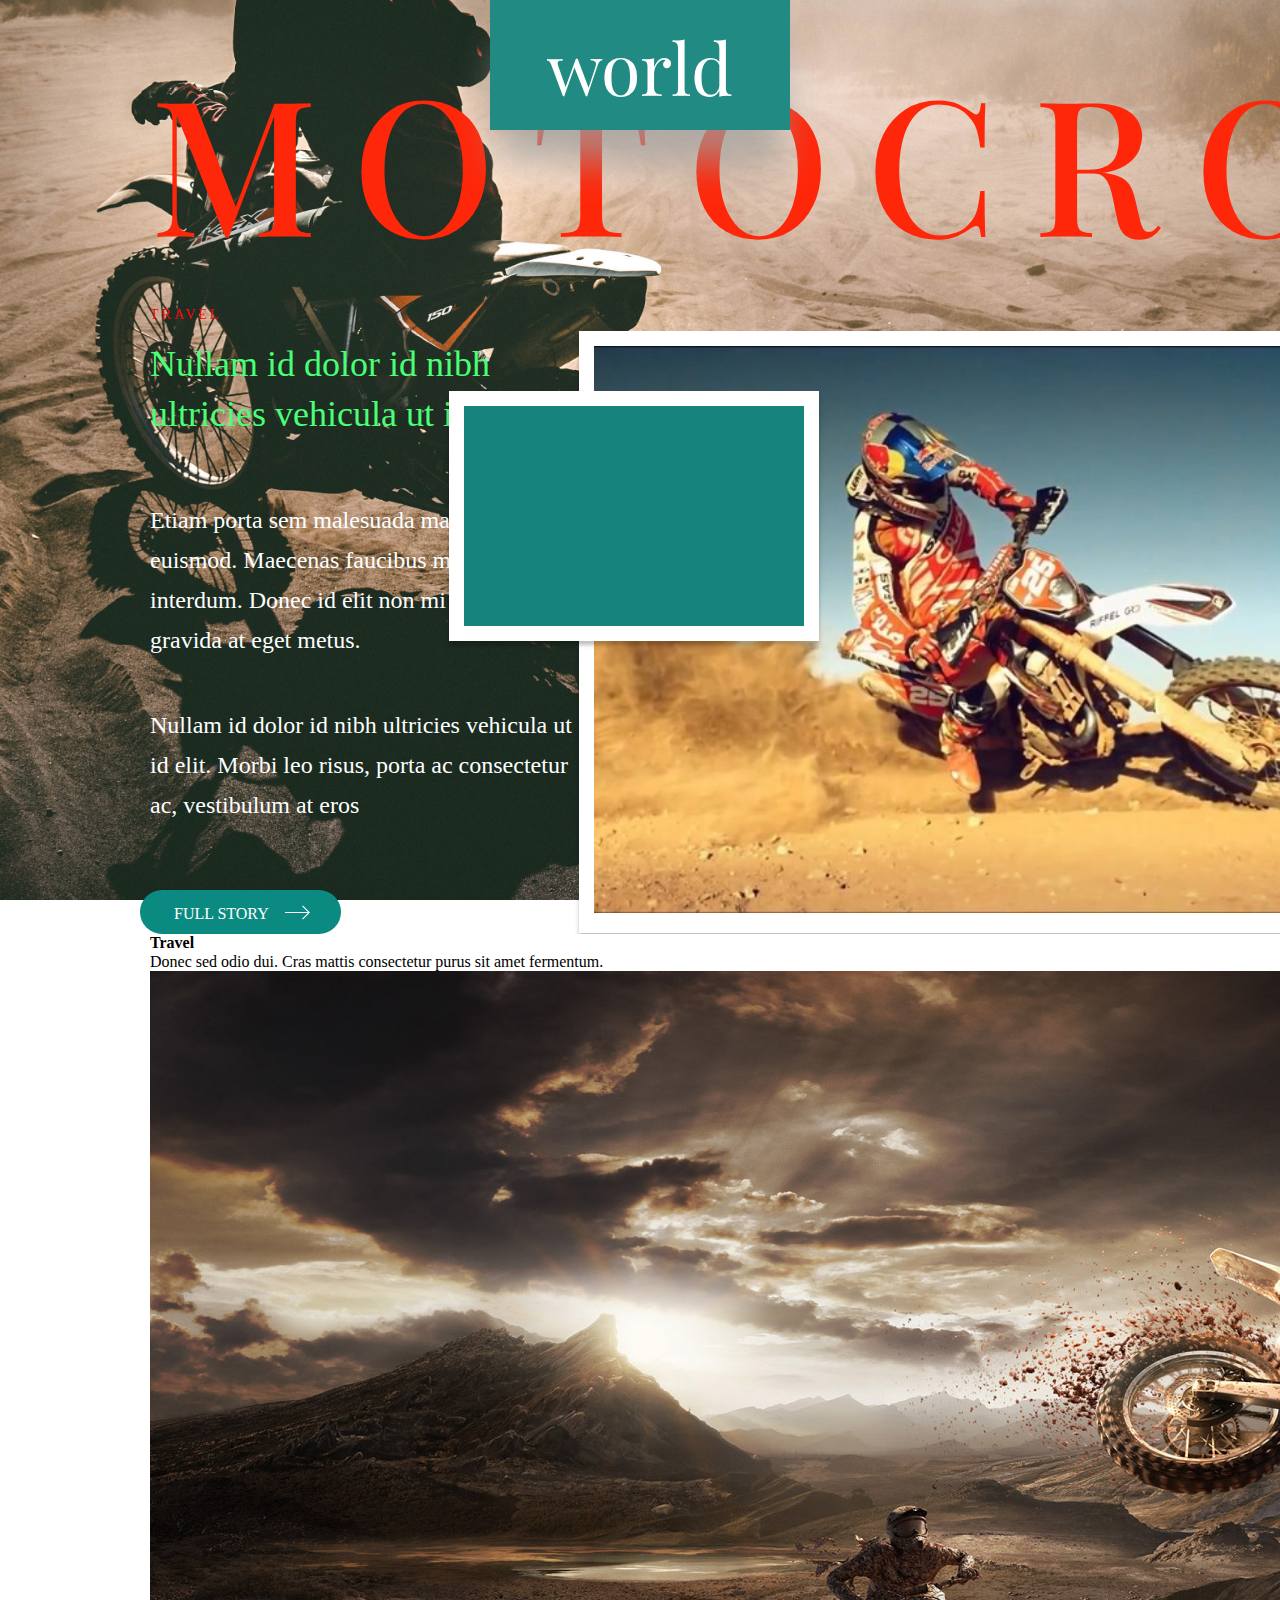
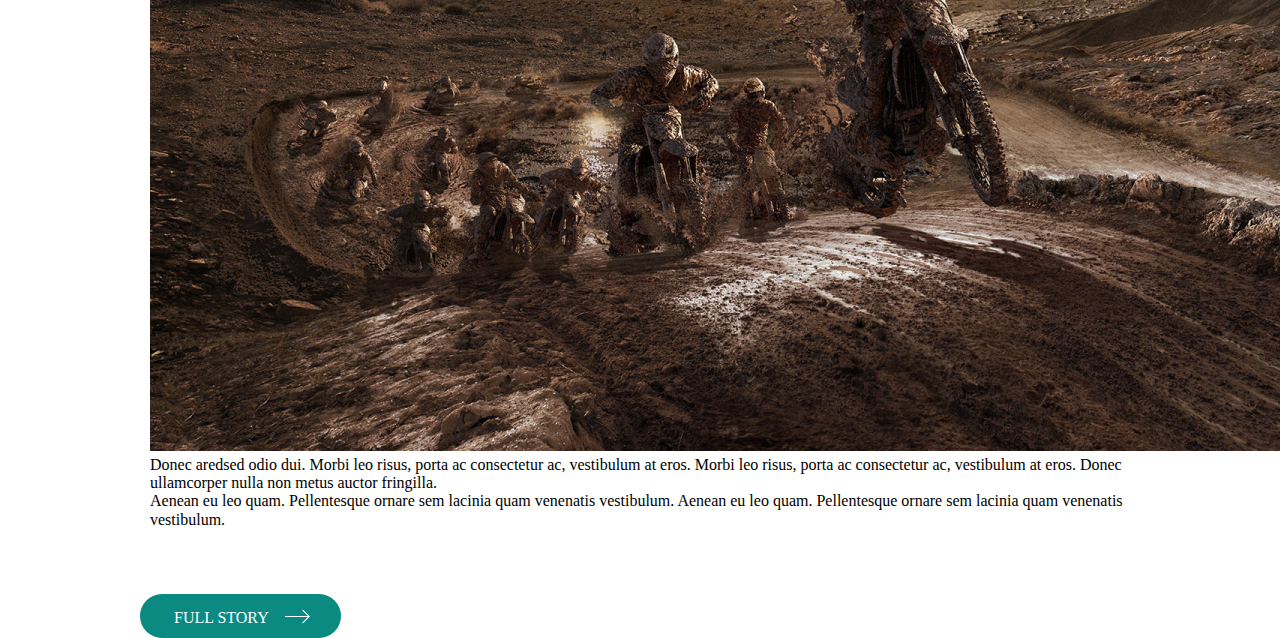
==== index.html @ e34ed67e "aboba" ====
<!DOCTYPE html>
<html lang="en">
<head>
 <title>motocross</title>
 <!-- Meta -->
 <meta charset="utf-8">
 <meta http-equiv="X-UA-Compatible" content="IE=edge">
 <meta name="viewport" content="width=device-width, initial-scale=1.0">
 <meta name="description" content="">
 <meta name="author" content="">
  <!-- Fonts -->
 <link rel="preconnect" href="https://fonts.googleapis.com">
 <link rel="preconnect" href="https://fonts.gstatic.com" crossorigin>
 <link href="https://fonts.googleapis.com/css2?family=Playfair+Display:wght@400;600&display=swap" rel="stylesheet">
 <!-- Global CSS -->
 <link rel="stylesheet" href="./assets/css/normalize.css">
 <link rel="stylesheet" href="./assets/css/styles.css">
</head>
<body>
    
    <!-- ******HEADER****** -->
    <header id="header" class="header">
        <div class="container">
            <p class="story">motocross</p>
            <div class="top-bar">
                <div class="block">
                    <p class="marcy">world</p>
                </div>
            </div>
            <div class="nav-menu">
                <ul class="manu">
                    <li class="link">Home page</li>
                    <li class="link">About Us</li>
                    <li class="link">Contact Us</li>
                </ul>
            </div>
        </div>
    </header>

    <main class="main content">
        <div class="container">
            <div class="row custom_new">
                <div class="div-text">
                    <h3 class="title">Travel</h3>
                    <p class="text__title">
                        Nullam id dolor id nibh ultricies vehicula ut id elit.
                    </p>
                    <div class="text__box">
                        <p class="text">
                            Etiam porta sem malesuada magna mollis euismod. Maecenas faucibus mollis interdum. Donec id elit non mi porta gravida at eget metus.
                        </p>
                        <p class="text">
                            Nullam id dolor id nibh ultricies vehicula ut id elit. Morbi leo risus, porta ac consectetur ac, vestibulum at eros
                        </p>
                    </div>
                    <a class="link" href="#" >
                        Full Story
                        <svg xmlns="http://www.w3.org/2000/svg" viewBox="0 0 25 25"><path style="fill:#232326" d="m17.5 5.999-.707.707 5.293 5.293H1v1h21.086l-5.294 5.295.707.707L24 12.499l-6.5-6.5z" data-name="Right"/></svg>
                    </a>
                </div>


                <div class="right__img-box">
                    <div class="img__two"></div>
<!--                    <img src=""-->
<!--                         alt="Image onTop"class="imgabove">-->

                    <div class="img-blog">
                        <img src="./assets/img/motocross.jpg" alt="Right Image" class="image">
                    </div>
                </div>


            </div>
        </div>
    </main>
    <!-- ******FOOTER****** -->
    <footer class="footer">
     <div class="container text-center">
        <div class="text-two">
            <h4 class="titlt-two">Travel</h4>
            <p class="text_title-two">Donec sed odio dui. Cras mattis consectetur purus sit amet fermentum. </p>
        </div>

        <div class="img__blog-two">
            <img src="./assets/img/crossmoto.jpg" alt="img center" class="image-two">
        </div>

        <div class="text__box-two">
            <p class="text-two">
                Donec aredsed odio dui. Morbi leo risus, porta ac consectetur ac, vestibulum at eros. Morbi leo risus, porta ac consectetur ac, vestibulum at eros. Donec ullamcorper nulla non metus auctor fringilla.
            </p>

            <p class="text-two">
                Aenean eu leo quam. Pellentesque ornare sem lacinia quam venenatis vestibulum. Aenean eu leo quam. Pellentesque ornare sem lacinia quam venenatis vestibulum. 
            </p>    
        </div>

            <a class="link" href="#" >Full Story
                <svg xmlns="http://www.w3.org/2000/svg" viewBox="0 0 25 25"><path style="fill:#232326" d="m17.5 5.999-.707.707 5.293 5.293H1v1h21.086l-5.294 5.295.707.707L24 12.499l-6.5-6.5z" data-name="Right"/></svg>
            </a>
        </div>
    
    </footer>
    <!-- Javascript -->
    </body>
    </html>
---- assets/css/styles.css ----
body {
    background: url(../img/moto.jpg)
    no-repeat center center fixed; 
    background-size: cover;
    background-color:rgb(255, 255, 255)
}

p{
    margin: 0;
    padding: 0;
}

h1,
h2,
h3,
h4,
h5,
h6{
    margin: 0;
    font-size: inherit;
}

.main{
    overflow-x: hidden;
}

.container {
    position: relative;
    max-width: 1440px;
    margin: 0 auto;
    padding: 0 150px;
}

.header{
    font-family: 'Playfair Display', sans-serif;
}
   
.story {
    margin: 0;
    font-size: 189px;
    color: #ff270a;
    text-transform: uppercase;
    font-weight: 500;
    text-align: center;
    padding-top: 50px;
    letter-spacing: 36px;
}
   
.top-bar {
    position: absolute;
    transform: translate(-50%);
    top: 0;
    left: 50%;
    -webkit-box-shadow: 0px 40px 38px -8px rgba(156,158,158,0.74);
    -moz-box-shadow: 0px 40px 38px -8px rgba(156,158,158,0.74);
    box-shadow: 0px 40px 38px -8px rgba(156,158,158,0.74);
    width: 300px;
    height: 130px;
    background-color: #218a83;
    text-align: center;
}

.marcy {
    padding: 25px;
    margin: 0;
    font-size: 72px;
    color: white
}

.nav-menu {
    display: none; 
}
.div-text{
    max-width: 455px;
    padding-top: 28px;
}

.title{
    color: #fc0505;
    font-size: 14px;
    line-height: 40px;
    font-weight: 400;
    text-transform: uppercase;
    letter-spacing: 3px;
}

.text__title{
    font-size: 36px;
    line-height: 50px;
    margin-top: 4px;
    color: #48ff76;
}

.text__box{
    margin-top: 61px;
    max-width: 428px;
    display: flex;
    flex-direction: column;
    row-gap: 45px;
    
}

.text{
    color: #fdffff;
    font-size: 24px;
    line-height: 40px;
}

.link{
    display: block;
    background-color: #0a8a81;
    width: 167px;
    height: 25px;
    padding: 15px 0 4px 34px;
    color: #ffff;
    text-decoration: none;
    border-radius: 46px;
    margin-top: 65px;
    text-transform: uppercase;
    margin-left: -10px;
    position: relative;
}

.link svg{
    position: absolute;
    width: 27px;
    right: 30px;
    top: 9px;
}

.link svg path{
    fill: #fff !important;
}

.img-blog{
    padding: 15px;
    background-color: #fff;
    box-shadow: 0 4px 4px rgba(0, 0, 0, 0.25);
}

.img-blog img{
    width: 810px;
}

.row{
    position: relative;
}

.right__img-box{
    position: absolute;
    right: -289px;
    top: 64px;
}

.img__two{
    width: 340px;
    height: 220px;
    background-color: #17837d;
    position: absolute;
    top: 60px;
    right: 600px;
    border: 15px #fff solid;
    box-shadow: 0 4px 4px rgba(0, 0, 0, 0.25);
}
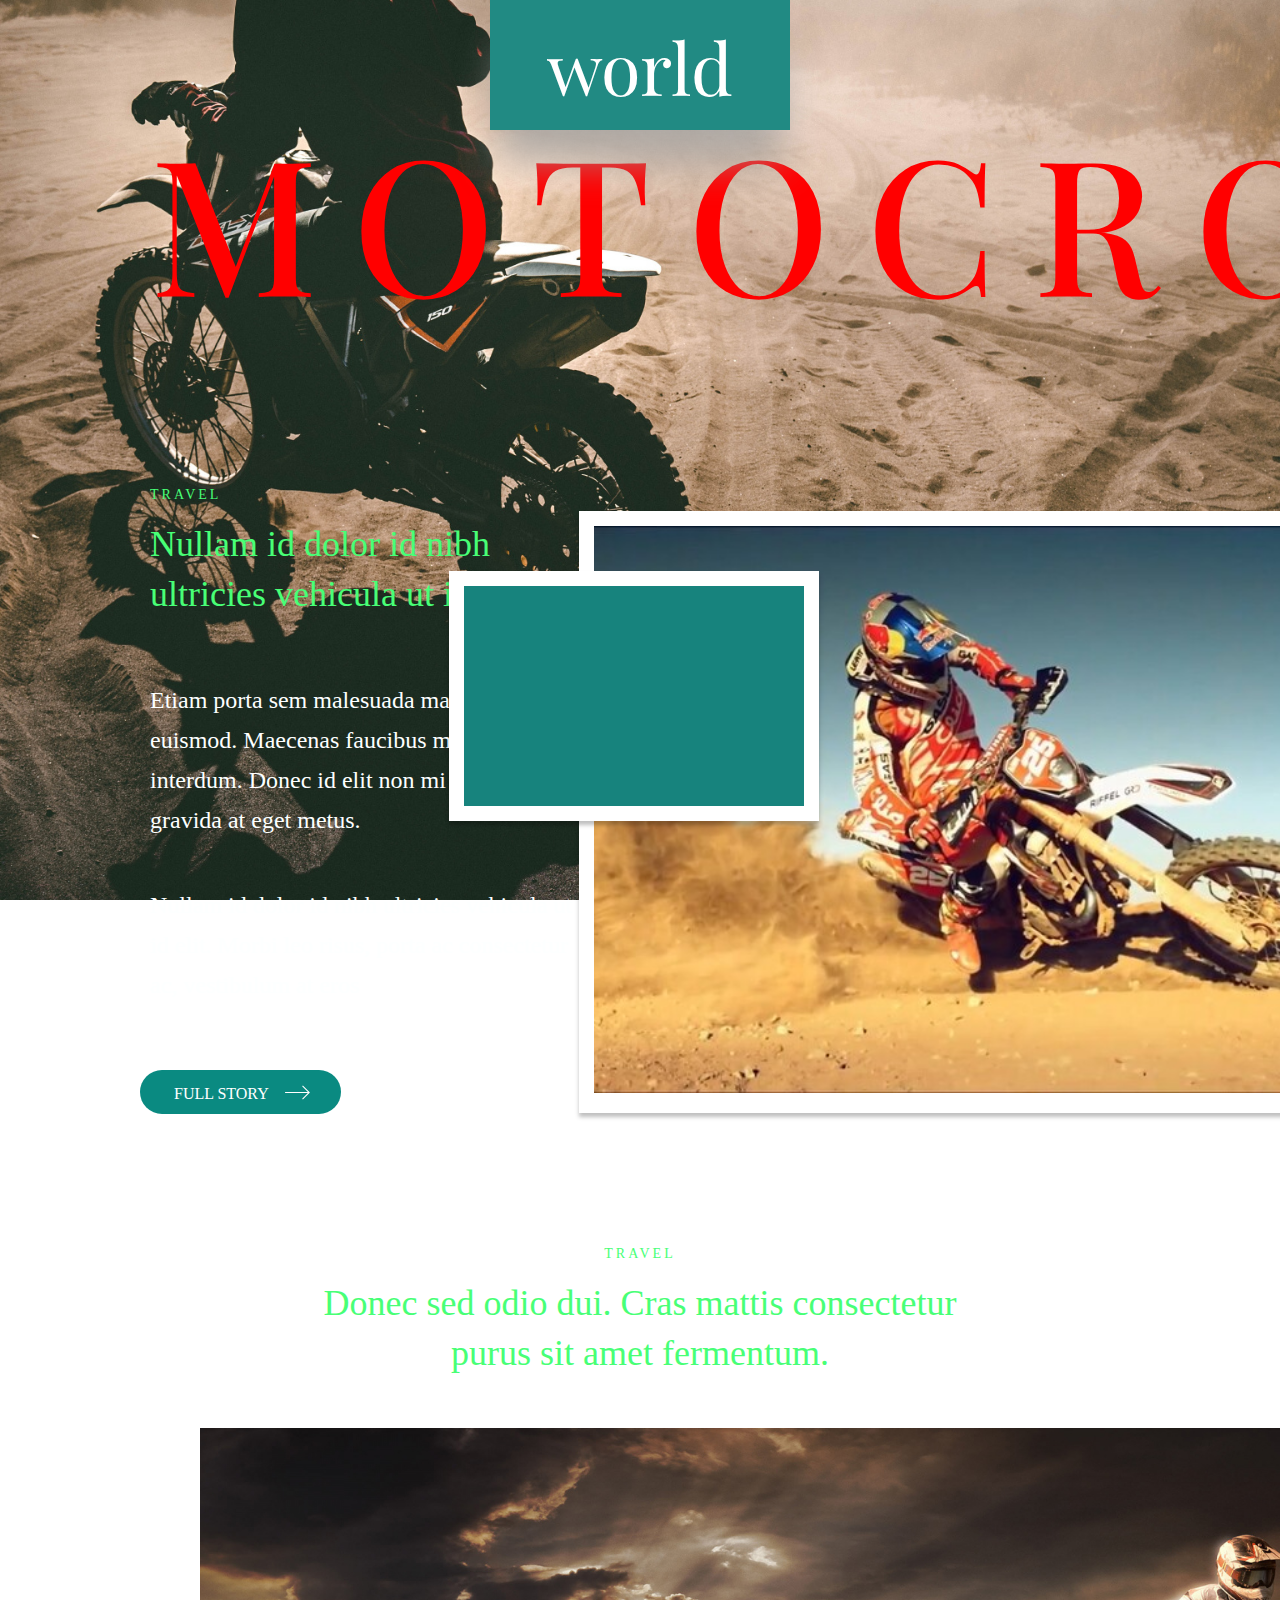
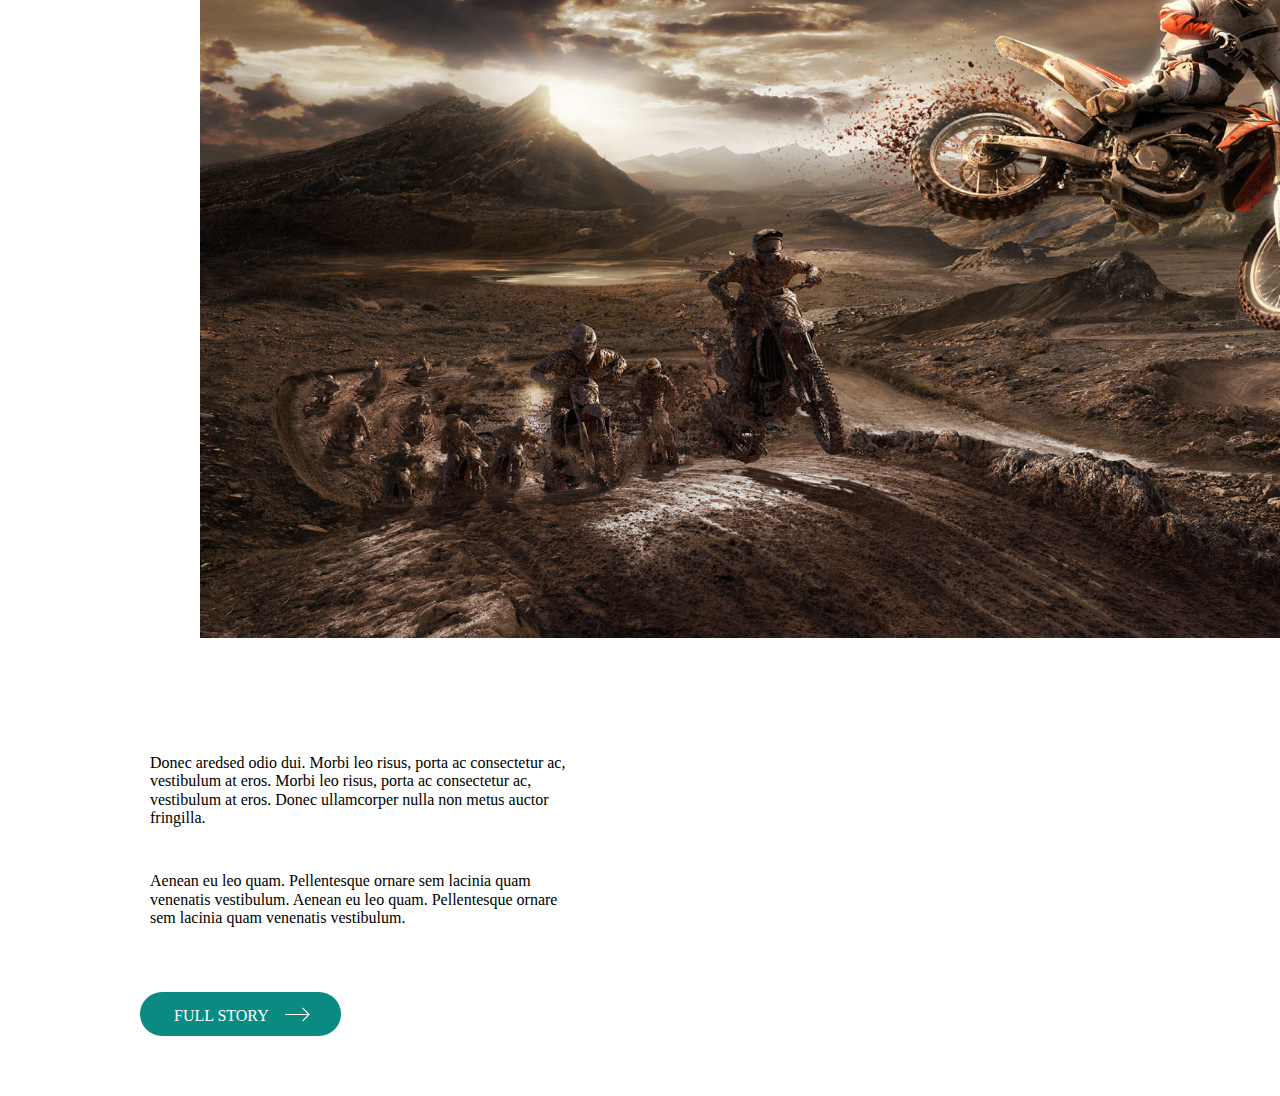
==== commit 45bdff87: "motic" ====
--- a/index.html
+++ b/index.html
@@ -38,69 +38,72 @@
     </header>
 
     <main class="main content">
-        <div class="container">
-            <div class="row custom_new">
-                <div class="div-text">
-                    <h3 class="title">Travel</h3>
-                    <p class="text__title">
-                        Nullam id dolor id nibh ultricies vehicula ut id elit.
-                    </p>
-                    <div class="text__box">
-                        <p class="text">
-                            Etiam porta sem malesuada magna mollis euismod. Maecenas faucibus mollis interdum. Donec id elit non mi porta gravida at eget metus.
-                        </p>
-                        <p class="text">
-                            Nullam id dolor id nibh ultricies vehicula ut id elit. Morbi leo risus, porta ac consectetur ac, vestibulum at eros
-                        </p>
-                    </div>
-                    <a class="link" href="#" >
-                        Full Story
-                        <svg xmlns="http://www.w3.org/2000/svg" viewBox="0 0 25 25"><path style="fill:#232326" d="m17.5 5.999-.707.707 5.293 5.293H1v1h21.086l-5.294 5.295.707.707L24 12.499l-6.5-6.5z" data-name="Right"/></svg>
-                    </a>
-                </div>
+            <seaction class="seaction-one"> 
+                <div class="container">
+                    <div class="row custom_new">
+                        <div class="div-text">
+                            <h3 class="title">Travel</h3>
+                                <p class="text__title">
+                                Nullam id dolor id nibh ultricies vehicula ut id elit.
+                                </p>
+                            <div class="text__box">
+                                <p class="text">
+                                    Etiam porta sem malesuada magna mollis euismod. Maecenas faucibus mollis interdum. Donec id elit non mi porta gravida at eget metus.
+                                </p>
+                                <p class="text">
+                                Nullam id dolor id nibh ultricies vehicula ut id elit. Morbi leo risus, porta ac consectetur ac, vestibulum at eros
+                                </p>
+                            </div>
+                            <a class="link" href="#" >
+                                Full Story
+                                <svg xmlns="http://www.w3.org/2000/svg" viewBox="0 0 25 25"><path style="fill:#232326" d="m17.5 5.999-.707.707 5.293 5.293H1v1h21.086l-5.294 5.295.707.707L24 12.499l-6.5-6.5z" data-name="Right"/></svg>
+                            </a>
+                        </div>
 
 
-                <div class="right__img-box">
-                    <div class="img__two"></div>
-<!--                    <img src=""-->
-<!--                         alt="Image onTop"class="imgabove">-->
+                        <div class="right__img-box">
+                            <div class="img__two"></div>
+        <!--                    <img src=""-->
+        <!--                         alt="Image onTop"class="imgabove">-->
 
-                    <div class="img-blog">
-                        <img src="./assets/img/motocross.jpg" alt="Right Image" class="image">
+                         <div class="img-blog">
+                                <img src="./assets/img/motocross.jpg" alt="Right Image" class="image">
+                            </div>
+                        </div>
+
+
                     </div>
                 </div>
 
-
-            </div>
-        </div>
+            <seaction class="seaction-two">
+                <div class="container text-center">
+                    <div class="text-two">
+                        <h4 class="titlt-two">Travel</h4>
+                        <p class="text_title-two">Donec sed odio dui. Cras mattis consectetur <br> purus sit amet fermentum. </p>
+                    </div>
+            
+                    <div class="img__blog-two">
+                        <img src="./assets/img/crossmoto.jpg" alt="img center" class="image-two">
+                    </div>
+            
+                    <div class="text__box-two">
+                        <p class="text-two">
+                            Donec aredsed odio dui. Morbi leo risus, porta ac consectetur ac, vestibulum at eros. Morbi leo risus, porta ac consectetur ac, vestibulum at eros. Donec ullamcorper nulla non metus auctor fringilla.
+                        </p>
+            
+                        <p class="text-two">
+                            Aenean eu leo quam. Pellentesque ornare sem lacinia quam venenatis vestibulum. Aenean eu leo quam. Pellentesque ornare sem lacinia quam venenatis vestibulum. 
+                        </p>    
+                    </div>
+            
+                        <a class="link" href="#" >Full Story
+                            <svg xmlns="http://www.w3.org/2000/svg" viewBox="0 0 25 25"><path style="fill:#232326" d="m17.5 5.999-.707.707 5.293 5.293H1v1h21.086l-5.294 5.295.707.707L24 12.499l-6.5-6.5z" data-name="Right"/></svg>
+                        </a>
+                    </div>
+            </seaction>
     </main>
     <!-- ******FOOTER****** -->
     <footer class="footer">
-     <div class="container text-center">
-        <div class="text-two">
-            <h4 class="titlt-two">Travel</h4>
-            <p class="text_title-two">Donec sed odio dui. Cras mattis consectetur purus sit amet fermentum. </p>
-        </div>
-
-        <div class="img__blog-two">
-            <img src="./assets/img/crossmoto.jpg" alt="img center" class="image-two">
-        </div>
-
-        <div class="text__box-two">
-            <p class="text-two">
-                Donec aredsed odio dui. Morbi leo risus, porta ac consectetur ac, vestibulum at eros. Morbi leo risus, porta ac consectetur ac, vestibulum at eros. Donec ullamcorper nulla non metus auctor fringilla.
-            </p>
-
-            <p class="text-two">
-                Aenean eu leo quam. Pellentesque ornare sem lacinia quam venenatis vestibulum. Aenean eu leo quam. Pellentesque ornare sem lacinia quam venenatis vestibulum. 
-            </p>    
-        </div>
-
-            <a class="link" href="#" >Full Story
-                <svg xmlns="http://www.w3.org/2000/svg" viewBox="0 0 25 25"><path style="fill:#232326" d="m17.5 5.999-.707.707 5.293 5.293H1v1h21.086l-5.294 5.295.707.707L24 12.499l-6.5-6.5z" data-name="Right"/></svg>
-            </a>
-        </div>
-    
     </footer>
     <!-- Javascript -->
     </body>
--- a/assets/css/styles.css
+++ b/assets/css/styles.css
@@ -28,7 +28,7 @@
     position: relative;
     max-width: 1440px;
     margin: 0 auto;
-    padding: 0 150px;
+    padding: 60px 150px;
 }
 
 .header{
@@ -38,7 +38,7 @@
 .story {
     margin: 0;
     font-size: 189px;
-    color: #ff270a;
+    color: #ff0000;
     text-transform: uppercase;
     font-weight: 500;
     text-align: center;
@@ -76,7 +76,7 @@
 }
 
 .title{
-    color: #fc0505;
+    color: #48ff76;
     font-size: 14px;
     line-height: 40px;
     font-weight: 400;
@@ -161,4 +161,35 @@
     right: 600px;
     border: 15px #fff solid;
     box-shadow: 0 4px 4px rgba(0, 0, 0, 0.25);
+}
+ 
+.titlt-two{
+    color: #48ff76;
+    font-size: 14px;
+    line-height: 40px;
+    font-weight: 400;
+    text-transform: uppercase;
+    letter-spacing: 3px;
+    text-align: center;
+}
+
+.text_title-two{
+    text-align: center;
+    font-size: 36px;
+    line-height: 50px;
+    margin-top: 4px;
+    color: #48ff76;
+}
+
+.image-two{
+    max-width: 1440px;
+    padding: 50px;
+}
+
+.text__box-two{
+    margin-top: 61px;
+    max-width: 428px;
+    display: flex;
+    flex-direction: column;
+    row-gap: 45px;
 }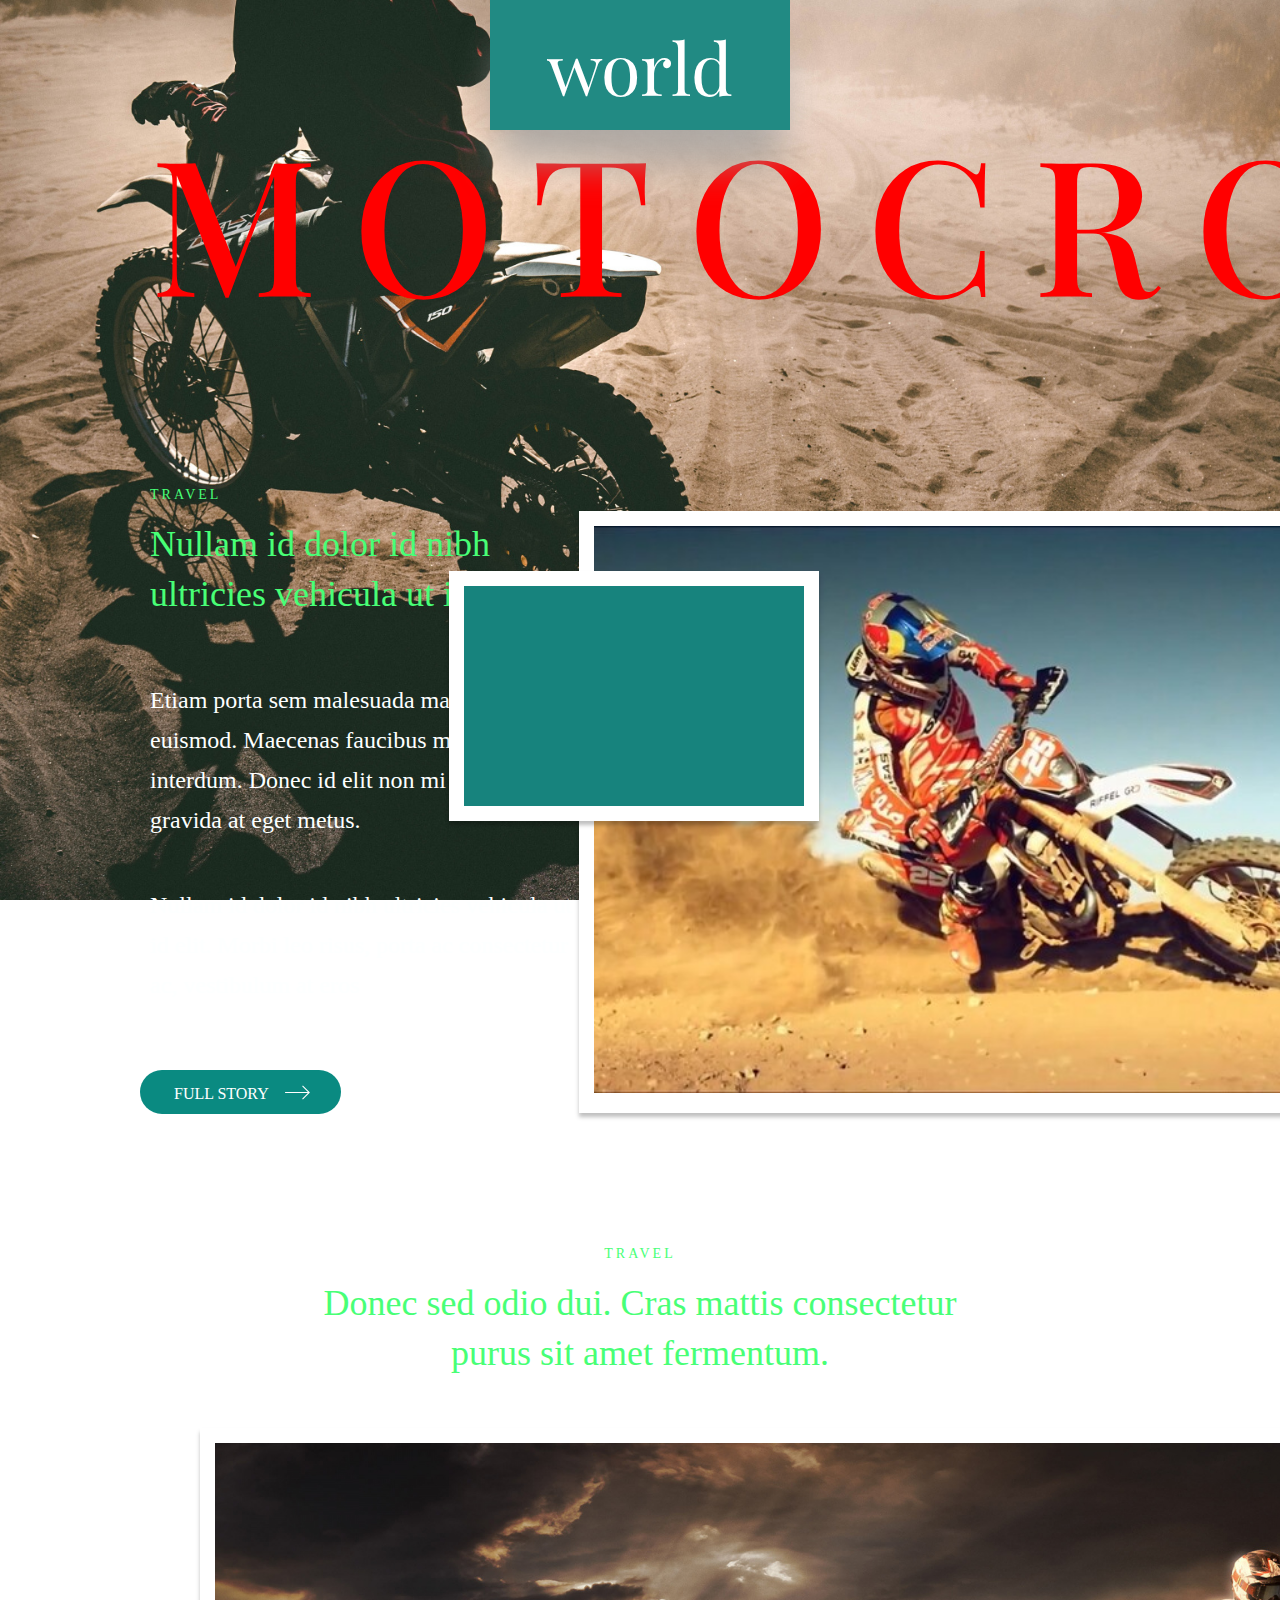
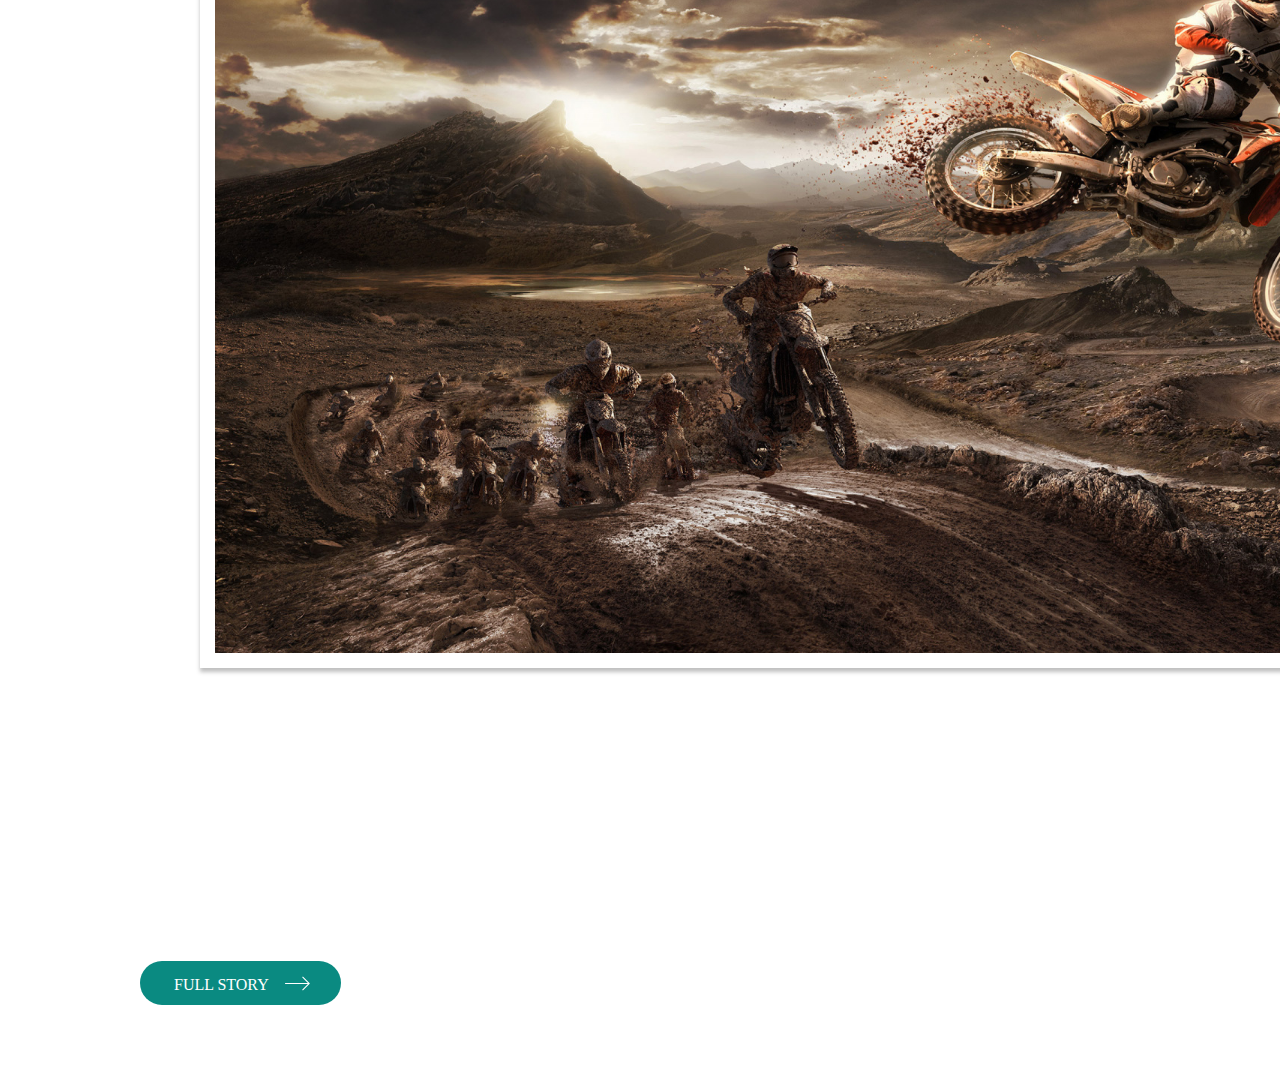
==== commit b1b9e80f: "abdate" ====
--- a/index.html
+++ b/index.html
@@ -1,23 +1,25 @@
 <!DOCTYPE html>
 <html lang="en">
+
 <head>
- <title>motocross</title>
- <!-- Meta -->
- <meta charset="utf-8">
- <meta http-equiv="X-UA-Compatible" content="IE=edge">
- <meta name="viewport" content="width=device-width, initial-scale=1.0">
- <meta name="description" content="">
- <meta name="author" content="">
-  <!-- Fonts -->
- <link rel="preconnect" href="https://fonts.googleapis.com">
- <link rel="preconnect" href="https://fonts.gstatic.com" crossorigin>
- <link href="https://fonts.googleapis.com/css2?family=Playfair+Display:wght@400;600&display=swap" rel="stylesheet">
- <!-- Global CSS -->
- <link rel="stylesheet" href="./assets/css/normalize.css">
- <link rel="stylesheet" href="./assets/css/styles.css">
+    <title>motocross</title>
+    <!-- Meta -->
+    <meta charset="utf-8">
+    <meta http-equiv="X-UA-Compatible" content="IE=edge">
+    <meta name="viewport" content="width=device-width, initial-scale=1.0">
+    <meta name="description" content="">
+    <meta name="author" content="">
+    <!-- Fonts -->
+    <link rel="preconnect" href="https://fonts.googleapis.com">
+    <link rel="preconnect" href="https://fonts.gstatic.com" crossorigin>
+    <link href="https://fonts.googleapis.com/css2?family=Playfair+Display:wght@400;600&display=swap" rel="stylesheet">
+    <!-- Global CSS -->
+    <link rel="stylesheet" href="./assets/css/normalize.css">
+    <link rel="stylesheet" href="./assets/css/styles.css">
 </head>
+
 <body>
-    
+
     <!-- ******HEADER****** -->
     <header id="header" class="header">
         <div class="container">
@@ -38,74 +40,88 @@
     </header>
 
     <main class="main content">
-            <seaction class="seaction-one"> 
-                <div class="container">
-                    <div class="row custom_new">
-                        <div class="div-text">
-                            <h3 class="title">Travel</h3>
-                                <p class="text__title">
-                                Nullam id dolor id nibh ultricies vehicula ut id elit.
-                                </p>
-                            <div class="text__box">
-                                <p class="text">
-                                    Etiam porta sem malesuada magna mollis euismod. Maecenas faucibus mollis interdum. Donec id elit non mi porta gravida at eget metus.
-                                </p>
-                                <p class="text">
-                                Nullam id dolor id nibh ultricies vehicula ut id elit. Morbi leo risus, porta ac consectetur ac, vestibulum at eros
-                                </p>
-                            </div>
-                            <a class="link" href="#" >
-                                Full Story
-                                <svg xmlns="http://www.w3.org/2000/svg" viewBox="0 0 25 25"><path style="fill:#232326" d="m17.5 5.999-.707.707 5.293 5.293H1v1h21.086l-5.294 5.295.707.707L24 12.499l-6.5-6.5z" data-name="Right"/></svg>
-                            </a>
+        <seaction class="seaction-one">
+            <div class="container">
+                <div class="row custom_new">
+                    <div class="div-text">
+                        <h3 class="title">Travel</h3>
+                        <p class="text__title">
+                            Nullam id dolor id nibh ultricies vehicula ut id elit.
+                        </p>
+                        <div class="text__box">
+                            <p class="text">
+                                Etiam porta sem malesuada magna mollis euismod. Maecenas faucibus mollis interdum. Donec
+                                id elit non mi porta gravida at eget metus.
+                            </p>
+                            <p class="text">
+                                Nullam id dolor id nibh ultricies vehicula ut id elit. Morbi leo risus, porta ac
+                                consectetur ac, vestibulum at eros
+                            </p>
                         </div>
+                        <a class="link" href="#">
+                            Full Story
+                            <svg xmlns="http://www.w3.org/2000/svg" viewBox="0 0 25 25">
+                                <path style="fill:#232326"
+                                    d="m17.5 5.999-.707.707 5.293 5.293H1v1h21.086l-5.294 5.295.707.707L24 12.499l-6.5-6.5z"
+                                    data-name="Right" />
+                            </svg>
+                        </a>
+                    </div>
 
 
-                        <div class="right__img-box">
-                            <div class="img__two"></div>
-        <!--                    <img src=""-->
-        <!--                         alt="Image onTop"class="imgabove">-->
+                    <div class="right__img-box">
+                        <div class="img__two"></div>
+                        <!--                    <img src=""-->
+                        <!--                         alt="Image onTop"class="imgabove">-->
 
-                         <div class="img-blog">
-                                <img src="./assets/img/motocross.jpg" alt="Right Image" class="image">
-                            </div>
+                        <div class="img-blog">
+                            <img src="./assets/img/motocross.jpg" alt="Right Image" class="image">
                         </div>
+                    </div>
 
 
-                    </div>
                 </div>
+            </div>
 
             <seaction class="seaction-two">
-                <div class="container text-center">
+                <div class="container__text-center">
                     <div class="text-two">
                         <h4 class="titlt-two">Travel</h4>
-                        <p class="text_title-two">Donec sed odio dui. Cras mattis consectetur <br> purus sit amet fermentum. </p>
+                        <p class="text_title-two">Donec sed odio dui. Cras mattis consectetur <br> purus sit amet
+                            fermentum. </p>
                     </div>
-            
+
                     <div class="img__blog-two">
                         <img src="./assets/img/crossmoto.jpg" alt="img center" class="image-two">
                     </div>
-            
+
                     <div class="text__box-two">
                         <p class="text-two">
-                            Donec aredsed odio dui. Morbi leo risus, porta ac consectetur ac, vestibulum at eros. Morbi leo risus, porta ac consectetur ac, vestibulum at eros. Donec ullamcorper nulla non metus auctor fringilla.
+                            Donec aredsed odio dui. Morbi leo risus, porta ac consectetur ac, vestibulum at eros. Morbi
+                            leo risus, porta ac consectetur ac, vestibulum at eros. Donec ullamcorper nulla non metus
+                            auctor fringilla.
                         </p>
-            
+
                         <p class="text-two">
-                            Aenean eu leo quam. Pellentesque ornare sem lacinia quam venenatis vestibulum. Aenean eu leo quam. Pellentesque ornare sem lacinia quam venenatis vestibulum. 
-                        </p>    
+                            Aenean eu leo quam. Pellentesque ornare sem lacinia quam venenatis vestibulum. Aenean eu leo
+                            quam. Pellentesque ornare sem lacinia quam venenatis vestibulum.
+                        </p>
                     </div>
-            
-                        <a class="link" href="#" >Full Story
-                            <svg xmlns="http://www.w3.org/2000/svg" viewBox="0 0 25 25"><path style="fill:#232326" d="m17.5 5.999-.707.707 5.293 5.293H1v1h21.086l-5.294 5.295.707.707L24 12.499l-6.5-6.5z" data-name="Right"/></svg>
-                        </a>
-                    </div>
+
+                    <a class="link" href="#">Full Story
+                        <svg xmlns="http://www.w3.org/2000/svg" viewBox="0 0 25 25">
+                            <path style="fill:#232326"
+                                d="m17.5 5.999-.707.707 5.293 5.293H1v1h21.086l-5.294 5.295.707.707L24 12.499l-6.5-6.5z"
+                                data-name="Right" />
+                        </svg>
+                    </a>
+                </div>
             </seaction>
     </main>
     <!-- ******FOOTER****** -->
     <footer class="footer">
     </footer>
     <!-- Javascript -->
-    </body>
-    </html>
-    +</body>
+
+</html>--- a/assets/css/styles.css
+++ b/assets/css/styles.css
@@ -1,11 +1,10 @@
 body {
-    background: url(../img/moto.jpg)
-    no-repeat center center fixed; 
+    background: url(../img/moto.jpg) no-repeat center center fixed;
     background-size: cover;
-    background-color:rgb(255, 255, 255)
-}
-
-p{
+    background-color: rgb(255, 255, 255)
+}
+
+p {
     margin: 0;
     padding: 0;
 }
@@ -15,12 +14,12 @@
 h3,
 h4,
 h5,
-h6{
+h6 {
     margin: 0;
     font-size: inherit;
 }
 
-.main{
+.main {
     overflow-x: hidden;
 }
 
@@ -31,10 +30,10 @@
     padding: 60px 150px;
 }
 
-.header{
+.header {
     font-family: 'Playfair Display', sans-serif;
 }
-   
+
 .story {
     margin: 0;
     font-size: 189px;
@@ -45,15 +44,15 @@
     padding-top: 50px;
     letter-spacing: 36px;
 }
-   
+
 .top-bar {
     position: absolute;
     transform: translate(-50%);
     top: 0;
     left: 50%;
-    -webkit-box-shadow: 0px 40px 38px -8px rgba(156,158,158,0.74);
-    -moz-box-shadow: 0px 40px 38px -8px rgba(156,158,158,0.74);
-    box-shadow: 0px 40px 38px -8px rgba(156,158,158,0.74);
+    -webkit-box-shadow: 0px 40px 38px -8px rgba(156, 158, 158, 0.74);
+    -moz-box-shadow: 0px 40px 38px -8px rgba(156, 158, 158, 0.74);
+    box-shadow: 0px 40px 38px -8px rgba(156, 158, 158, 0.74);
     width: 300px;
     height: 130px;
     background-color: #218a83;
@@ -68,14 +67,15 @@
 }
 
 .nav-menu {
-    display: none; 
-}
-.div-text{
+    display: none;
+}
+
+.div-text {
     max-width: 455px;
     padding-top: 28px;
 }
 
-.title{
+.title {
     color: #48ff76;
     font-size: 14px;
     line-height: 40px;
@@ -84,29 +84,29 @@
     letter-spacing: 3px;
 }
 
-.text__title{
+.text__title {
     font-size: 36px;
     line-height: 50px;
     margin-top: 4px;
     color: #48ff76;
 }
 
-.text__box{
+.text__box {
     margin-top: 61px;
     max-width: 428px;
     display: flex;
     flex-direction: column;
     row-gap: 45px;
-    
-}
-
-.text{
+
+}
+
+.text {
     color: #fdffff;
     font-size: 24px;
     line-height: 40px;
 }
 
-.link{
+.link {
     display: block;
     background-color: #0a8a81;
     width: 167px;
@@ -121,38 +121,44 @@
     position: relative;
 }
 
-.link svg{
+.link svg {
     position: absolute;
     width: 27px;
     right: 30px;
     top: 9px;
 }
 
-.link svg path{
+.link svg path {
     fill: #fff !important;
 }
 
-.img-blog{
+.img-blog {
     padding: 15px;
     background-color: #fff;
     box-shadow: 0 4px 4px rgba(0, 0, 0, 0.25);
 }
 
-.img-blog img{
+.img-blog img {
     width: 810px;
 }
 
-.row{
-    position: relative;
-}
-
-.right__img-box{
+.row {
+    position: relative;
+}
+
+.right__img-box {
     position: absolute;
     right: -289px;
     top: 64px;
 }
-
-.img__two{
+.container__text-center{
+    position: relative;
+    max-width: 1440px;
+    margin: 0 auto;
+    padding: 60px 150px;
+}
+
+.img__two {
     width: 340px;
     height: 220px;
     background-color: #17837d;
@@ -162,8 +168,8 @@
     border: 15px #fff solid;
     box-shadow: 0 4px 4px rgba(0, 0, 0, 0.25);
 }
- 
-.titlt-two{
+
+.titlt-two {
     color: #48ff76;
     font-size: 14px;
     line-height: 40px;
@@ -173,7 +179,7 @@
     text-align: center;
 }
 
-.text_title-two{
+.text_title-two {
     text-align: center;
     font-size: 36px;
     line-height: 50px;
@@ -181,15 +187,20 @@
     color: #48ff76;
 }
 
-.image-two{
+.image-two {
     max-width: 1440px;
-    padding: 50px;
-}
-
-.text__box-two{
-    margin-top: 61px;
+    margin: 50px;
+    border: 15px #fff solid;
+    box-shadow: 0 4px 4px rgba(0, 0, 0, 0.25);
+}
+
+.text__box-two {
+    margin: 0 auto;
+    width: 100%;
     max-width: 428px;
     display: flex;
     flex-direction: column;
     row-gap: 45px;
-}+    text-align: center;
+    color: #fff;
+
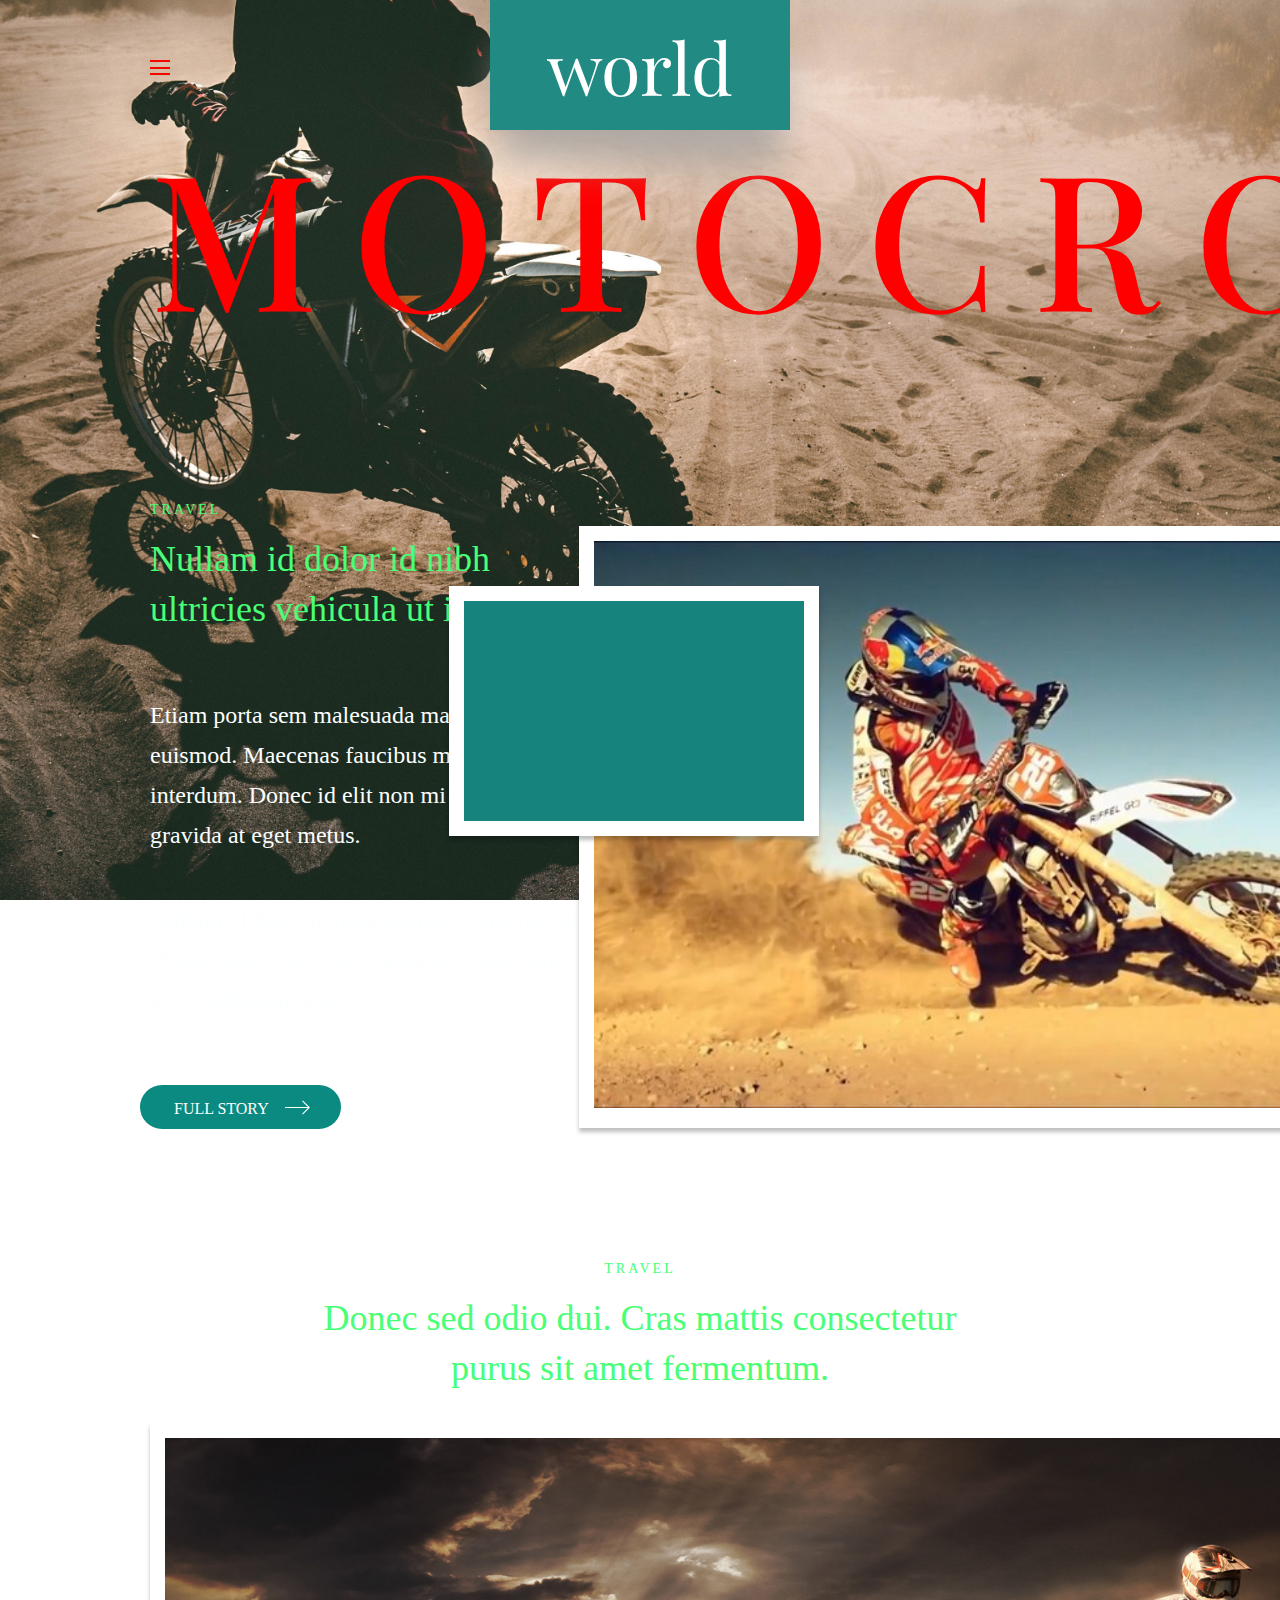
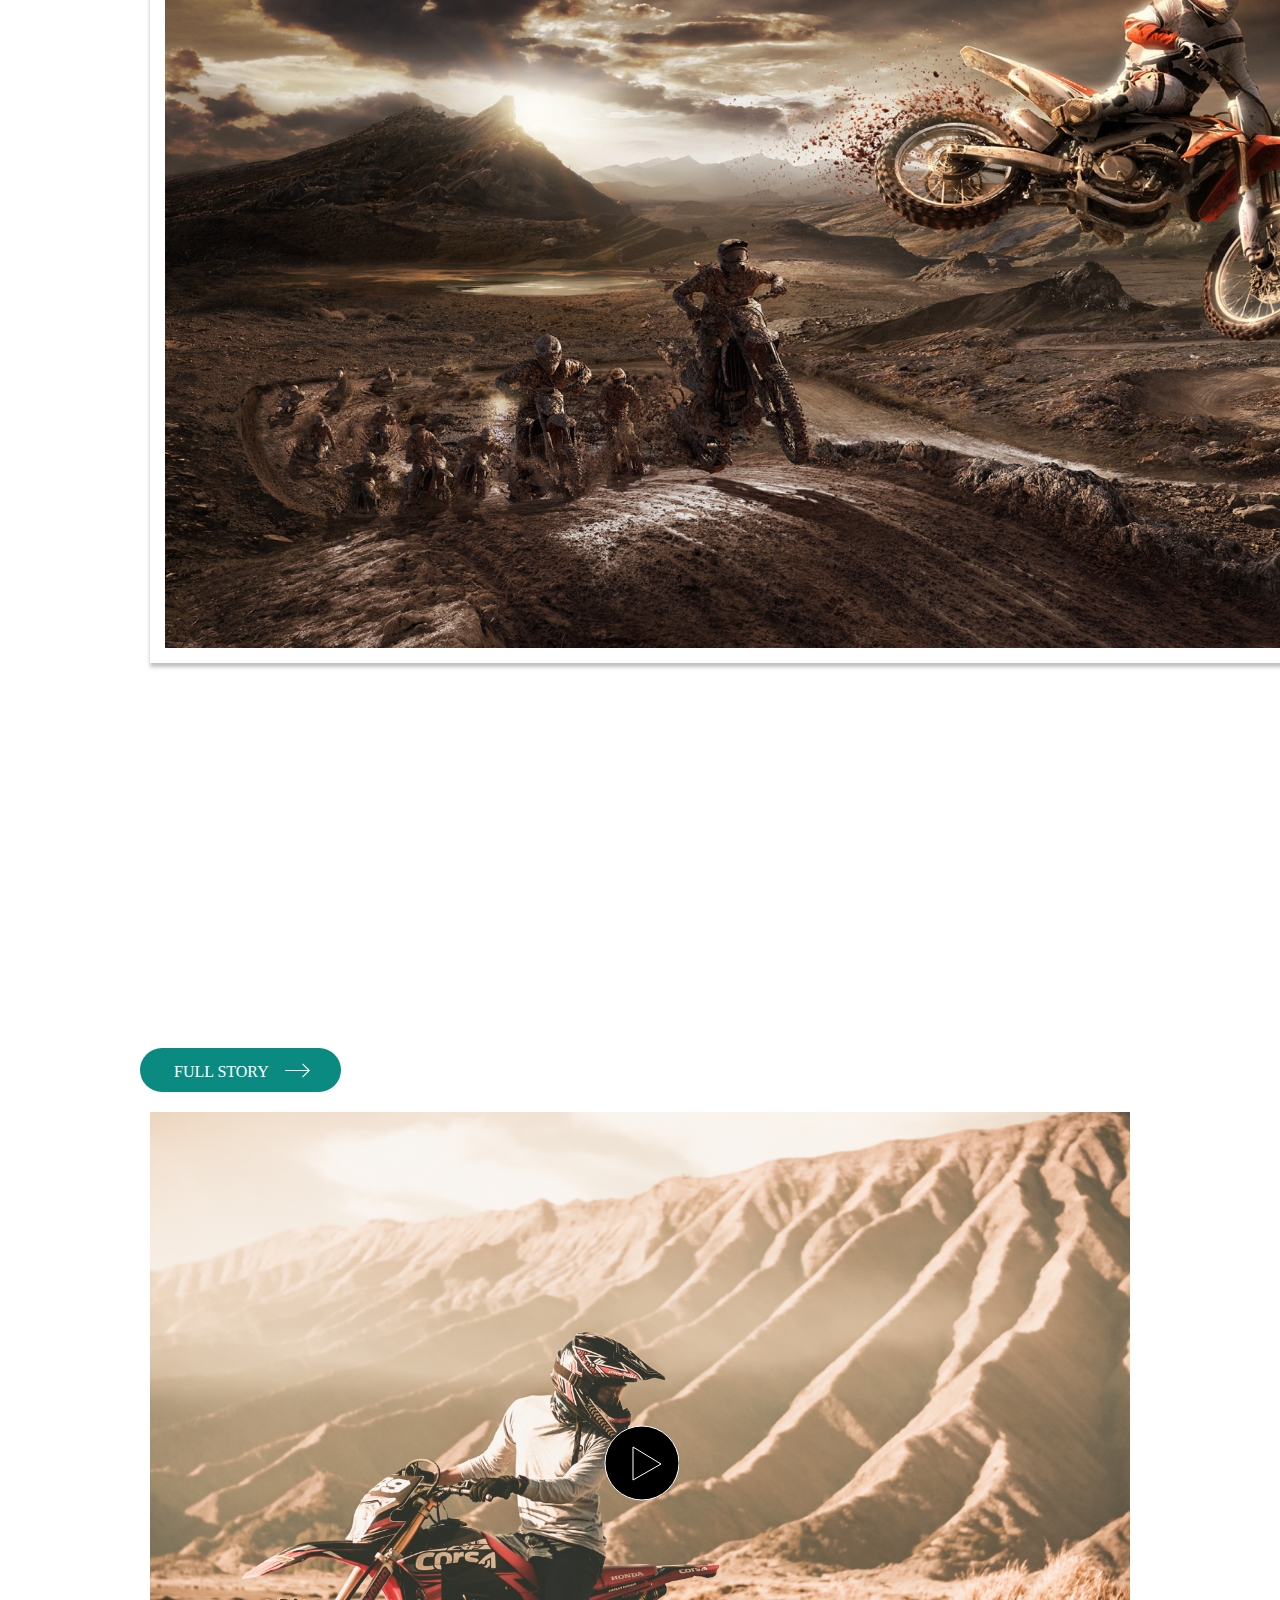
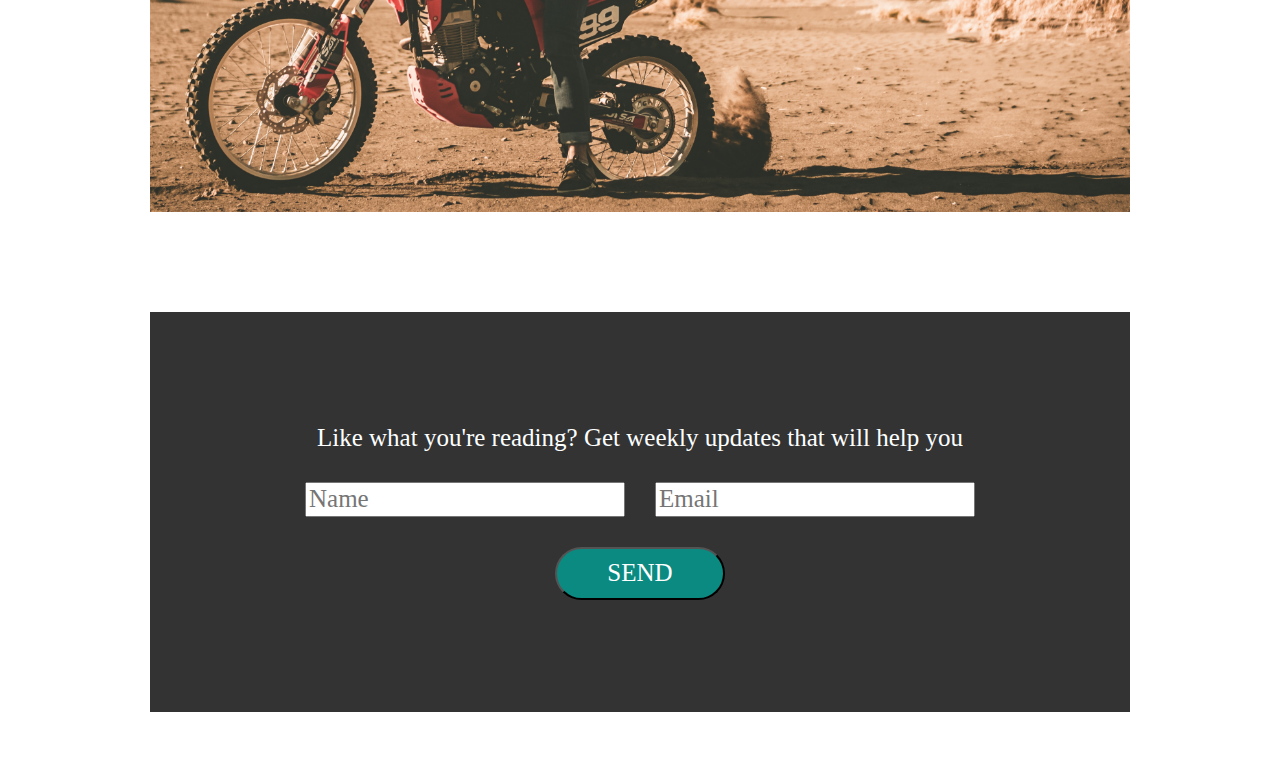
==== commit f837f5cf: "abdate" ====
--- a/index.html
+++ b/index.html
@@ -23,6 +23,20 @@
     <!-- ******HEADER****** -->
     <header id="header" class="header">
         <div class="container">
+            <div class="header__btn">
+                <div class="header__btn-line"></div>
+            </div>
+            <div class="header__menu">
+                <a class="header__menu-link" href="#">
+                    Link
+                </a>
+                <a class="header__menu-link" href="#">
+                    Link
+                </a>
+                <a class="header__menu-link" href="#">
+                    Link
+                </a>
+            </div>
             <p class="story">motocross</p>
             <div class="top-bar">
                 <div class="block">
@@ -115,6 +129,33 @@
                                 data-name="Right" />
                         </svg>
                     </a>
+
+                    <div class="row iframe">
+                       <div class="video">
+                            <a target="_blank" href="https://www.youtube.com/watch?v=Hfum8ywFtWM" class="video__link">
+                                <svg class="circle-fill">
+                                    <circle cx="41" cy="41" r="37" stroke="#fff" stroke-width="1"></circle>
+                                    <polygon fill="none" stroke="#fff" stroke-width="1" points="32,25 32,58 60,42"></polygon>
+                                  </svg>
+                            </a>
+                       </div>
+                    </div>
+
+                    <div class="form">
+                        <div class="form__container">
+                            <div class="form__title">
+                                Like what you're reading? Get weekly updates that will help you
+                            </div>
+                            <div class="form__inputs">
+                                <input class="form__input" type="text" placeholder="Name">
+                                <input class="form__input" type="email" placeholder="Email">
+                            </div>
+                            <button class="form__btn">
+                                Send
+                            </button>
+                        </div>
+                    </div>
+                       
                 </div>
             </seaction>
     </main>
@@ -122,6 +163,7 @@
     <footer class="footer">
     </footer>
     <!-- Javascript -->
+    <script src="./assets/js/index.js"></script>
 </body>
 
 </html>--- a/assets/css/styles.css
+++ b/assets/css/styles.css
@@ -187,9 +187,13 @@
     color: #48ff76;
 }
 
+.img__blog-two {
+    margin: 30px 0;
+}
+
 .image-two {
     max-width: 1440px;
-    margin: 50px;
+    /* margin: 50px; */
     border: 15px #fff solid;
     box-shadow: 0 4px 4px rgba(0, 0, 0, 0.25);
 }
@@ -197,10 +201,141 @@
 .text__box-two {
     margin: 0 auto;
     width: 100%;
-    max-width: 428px;
+    max-width: 720px;
     display: flex;
     flex-direction: column;
     row-gap: 45px;
     text-align: center;
     color: #fff;
-
+    font-size: 24px;
+    line-height: 40px;
+}
+
+/* new style */
+
+.header__menu {
+    display: flex;
+    flex-direction: column;
+    justify-content: center;
+    align-items: center;
+    row-gap: 50px;
+    position: absolute;
+    top: 100px;
+    left: -200px;
+    opacity: 0;
+    width: 200px;
+    height: 300px;
+    background-color: rgba(0, 0, 0, 0.8);
+    transition: left .3s ease-in-out, opacity .3s ease-in-out;
+}
+
+.header__menu.header__menu-active {
+    opacity: 1;
+    left: 150px;
+}
+
+.header__menu-link {
+    color: #fdffff;
+    text-decoration: none;
+    font-family: 'Playfair Display', sans-serif;
+    font-size: 25px;
+}
+
+.header__btn {
+    width: 20px;
+    height: 15px;
+    position: relative;
+    cursor: pointer;
+}
+
+.header__btn-line {
+    width: 100%;
+    height: 2px;
+    position: absolute;
+    top: 50%;
+    transform: translateY(-50%);
+    background-color: red;
+}
+
+.header__btn::before {
+    content: "";
+    position: absolute;
+    top: 0;
+    width: 100%;
+    height: 2px;
+    background-color: red;
+}
+
+.header__btn::after {
+    content: "";
+    position: absolute;
+    bottom: 0;
+    width: 100%;
+    height: 2px;
+    background-color: red;
+}
+
+.video {
+    margin-top: 20px;
+    width: 100%;
+    height: 700px;
+    background-image: url(../img/133589-motokross-fristajl_motokross-ekstremalnyj_vid_sporta-motocikl-motocikletnye_shlemy-3840x2160.jpg);
+    background-repeat: no-repeat;
+    background-size: cover;
+    background-position: center center;
+    display: flex;
+    justify-content: center;
+    align-items: center;
+}
+
+.video__link {
+    display: flex;
+    justify-content: center;
+    align-items: center;
+}
+
+.circle-fill {
+    width: 78px;
+    height: 79px;
+}
+
+.form {
+    margin-top: 100px;
+    display: flex;
+    justify-content: center;
+    align-items: center;
+}
+
+.form__container {
+    width: 100%;
+    height: 400px;
+    display: flex;
+    flex-direction: column;
+    justify-content: center;
+    align-items: center;
+    background-color: rgba(0, 0, 0, 0.8);
+    color: #fdffff;
+    font-size: 25px;
+}
+
+.form__title {
+    margin-bottom: 30px;
+}
+
+.form__inputs {
+    display: flex;
+    column-gap: 30px;
+    margin-bottom: 30px;
+}
+
+.form__btn {
+    display: block;
+    background-color: #0a8a81;
+    padding: 10px 50px;
+    color: #ffff;
+    text-decoration: none;
+    border-radius: 46px;
+    text-transform: uppercase;
+}
+
+/* new style */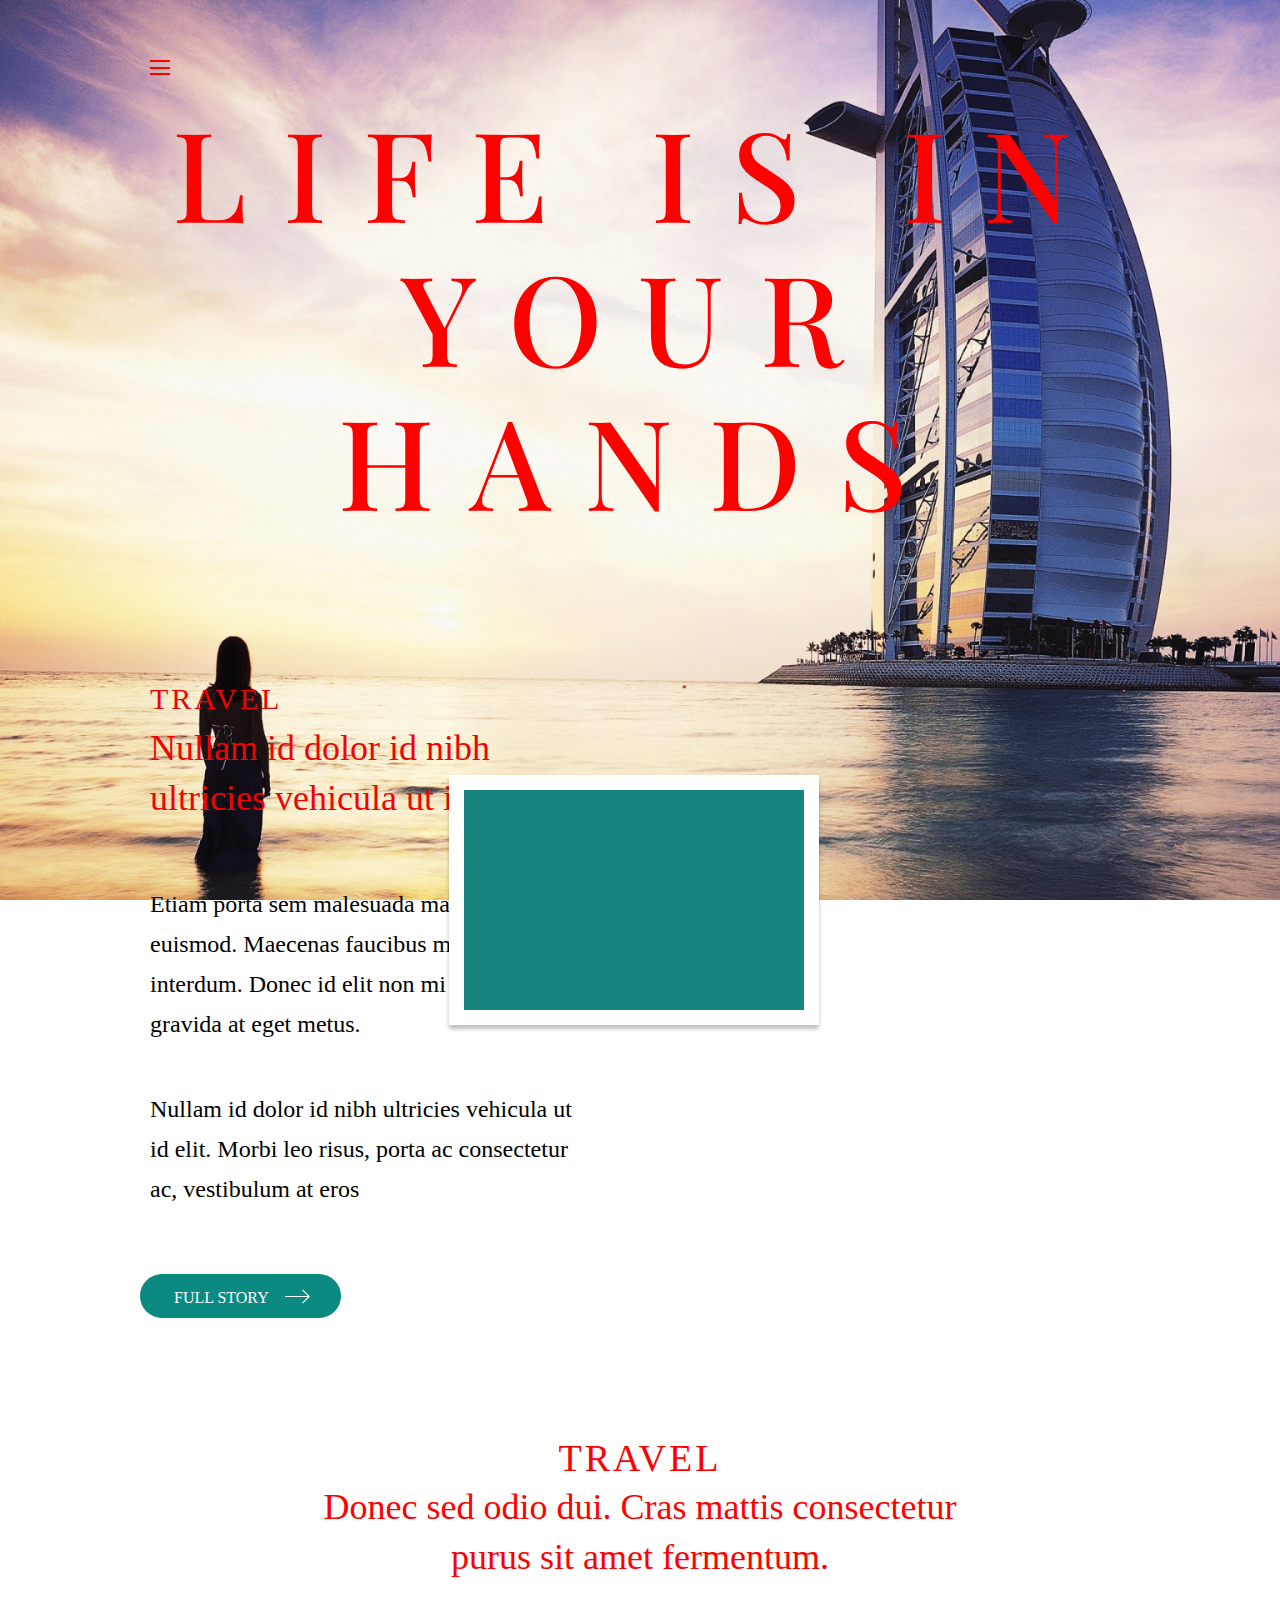
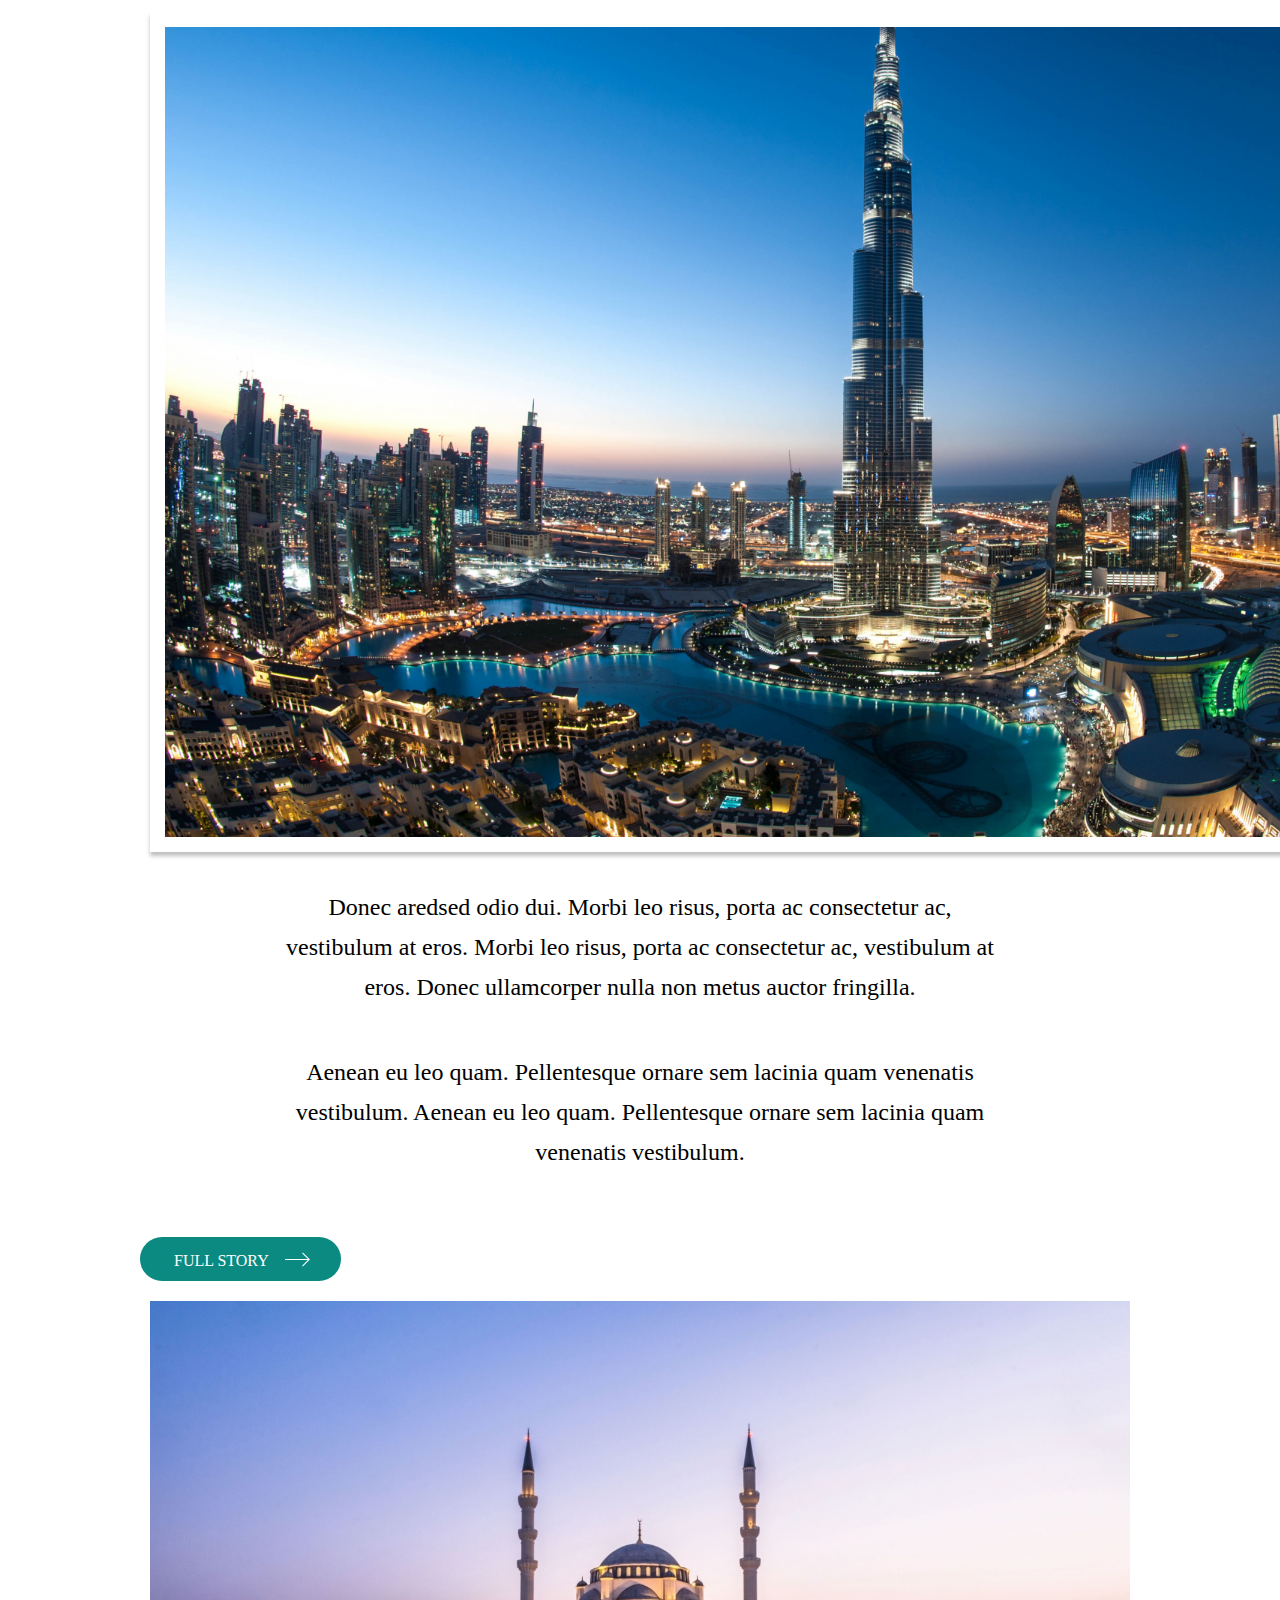
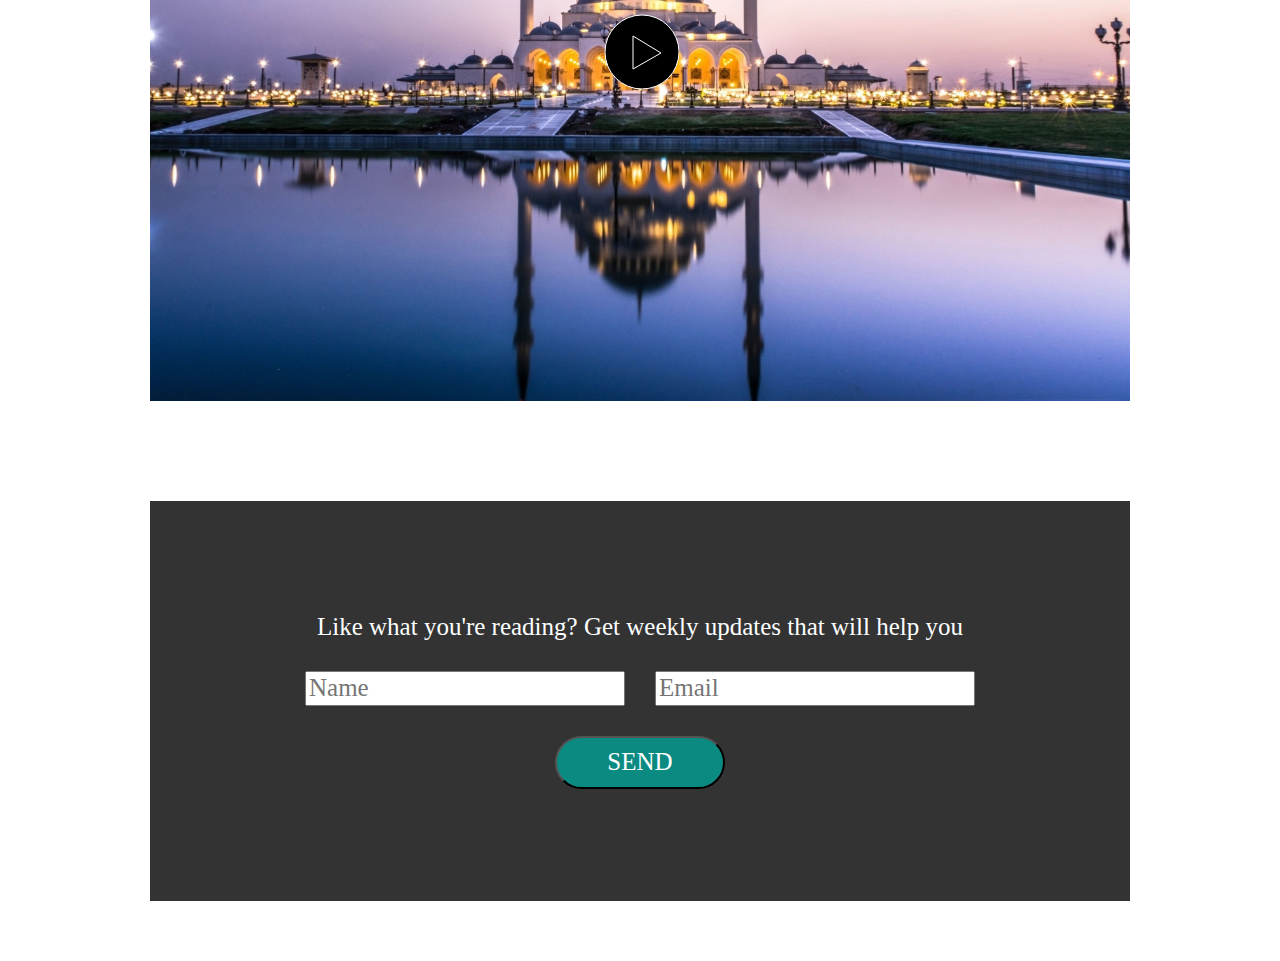
==== commit 29edd0ad: "Dubai updated" ====
--- a/index.html
+++ b/index.html
@@ -2,7 +2,7 @@
 <html lang="en">
 
 <head>
-    <title>motocross</title>
+    <title>Dubai</title>
     <!-- Meta -->
     <meta charset="utf-8">
     <meta http-equiv="X-UA-Compatible" content="IE=edge">
@@ -27,22 +27,18 @@
                 <div class="header__btn-line"></div>
             </div>
             <div class="header__menu">
-                <a class="header__menu-link" href="#">
-                    Link
+                <a class="header__menu-link" href="./Завдання 1-2/index.html">
+                    Про мене
                 </a>
-                <a class="header__menu-link" href="#">
-                    Link
+                <a class="header__menu-link" href="https://www.instagram.com/tomy_gun_1929/">
+                    Instagrame
                 </a>
-                <a class="header__menu-link" href="#">
-                    Link
+                <a class="header__menu-link" href="https://www.youtube.com/watch?v=eEVojWfWs9Q">
+                    Ютуб канал
                 </a>
             </div>
-            <p class="story">motocross</p>
-            <div class="top-bar">
-                <div class="block">
-                    <p class="marcy">world</p>
-                </div>
-            </div>
+            <p class="story">Life is in your hands</p>
+           
             <div class="nav-menu">
                 <ul class="manu">
                     <li class="link">Home page</li>
@@ -89,7 +85,7 @@
                         <!--                         alt="Image onTop"class="imgabove">-->
 
                         <div class="img-blog">
-                            <img src="./assets/img/motocross.jpg" alt="Right Image" class="image">
+                            <img src="./assets/img/bugatti.jpg" alt="Right Image" class="image">
                         </div>
                     </div>
 
@@ -106,7 +102,7 @@
                     </div>
 
                     <div class="img__blog-two">
-                        <img src="./assets/img/crossmoto.jpg" alt="img center" class="image-two">
+                        <img src="./assets/img/Duba.jpg" alt="img center" class="image-two">
                     </div>
 
                     <div class="text__box-two">
@@ -132,7 +128,7 @@
 
                     <div class="row iframe">
                        <div class="video">
-                            <a target="_blank" href="https://www.youtube.com/watch?v=Hfum8ywFtWM" class="video__link">
+                            <a target="_blank" href="https://www.youtube.com/watch?v=UaKL2aNLAYc" class="video__link">
                                 <svg class="circle-fill">
                                     <circle cx="41" cy="41" r="37" stroke="#fff" stroke-width="1"></circle>
                                     <polygon fill="none" stroke="#fff" stroke-width="1" points="32,25 32,58 60,42"></polygon>
--- a/assets/css/styles.css
+++ b/assets/css/styles.css
@@ -1,5 +1,5 @@
 body {
-    background: url(../img/moto.jpg) no-repeat center center fixed;
+    background: url(../img/Dubai.jpg) no-repeat center center fixed;
     background-size: cover;
     background-color: rgb(255, 255, 255)
 }
@@ -36,12 +36,12 @@
 
 .story {
     margin: 0;
-    font-size: 189px;
+    font-size: 125px;
     color: #ff0000;
     text-transform: uppercase;
     font-weight: 500;
     text-align: center;
-    padding-top: 50px;
+    padding-top: 25px;
     letter-spacing: 36px;
 }
 
@@ -76,8 +76,8 @@
 }
 
 .title {
-    color: #48ff76;
-    font-size: 14px;
+    color: #ee0404;
+    font-size: 30px;
     line-height: 40px;
     font-weight: 400;
     text-transform: uppercase;
@@ -88,7 +88,7 @@
     font-size: 36px;
     line-height: 50px;
     margin-top: 4px;
-    color: #48ff76;
+    color: #ee0404;
 }
 
 .text__box {
@@ -101,7 +101,7 @@
 }
 
 .text {
-    color: #fdffff;
+    color: #000000;
     font-size: 24px;
     line-height: 40px;
 }
@@ -170,8 +170,8 @@
 }
 
 .titlt-two {
-    color: #48ff76;
-    font-size: 14px;
+    color: #ff0000;
+    font-size: 38px;
     line-height: 40px;
     font-weight: 400;
     text-transform: uppercase;
@@ -184,7 +184,7 @@
     font-size: 36px;
     line-height: 50px;
     margin-top: 4px;
-    color: #48ff76;
+    color: #ff0000;
 }
 
 .img__blog-two {
@@ -206,7 +206,7 @@
     flex-direction: column;
     row-gap: 45px;
     text-align: center;
-    color: #fff;
+    color: #000000;
     font-size: 24px;
     line-height: 40px;
 }
@@ -279,7 +279,7 @@
     margin-top: 20px;
     width: 100%;
     height: 700px;
-    background-image: url(../img/133589-motokross-fristajl_motokross-ekstremalnyj_vid_sporta-motocikl-motocikletnye_shlemy-3840x2160.jpg);
+    background-image: url(../img/dubai-4.jpg);
     background-repeat: no-repeat;
     background-size: cover;
     background-position: center center;
@@ -336,6 +336,7 @@
     text-decoration: none;
     border-radius: 46px;
     text-transform: uppercase;
+    cursor: pointer;
 }
 
 /* new style */